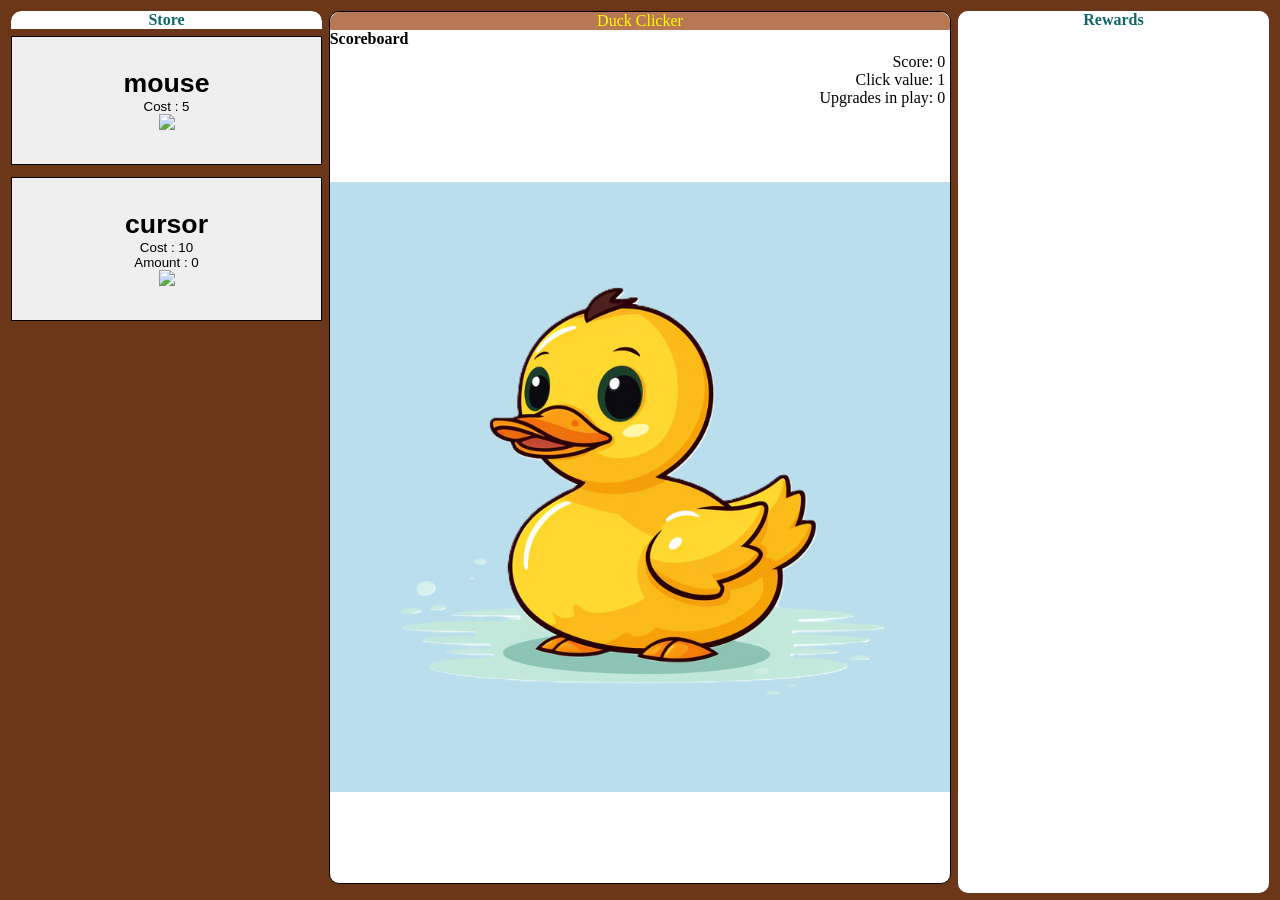
==== index.html @ 609fe761 "init of shop" ====
<!doctype html>
<!--
Author : Alexander Perlock + Ekaterina Uhalova
MACID : perlocka + uhalovae

Date Created     : 04 02 26
Date Modified    : 11 02 26

What page is for
-->
<html>

<head>
    <meta charset="utf-8">
    <meta name="viewport" content="width=device-width, initial-scale=1.0">

    <title>Duck Clicker</title>

    <link rel="stylesheet" href="./assets/css/index.css">

    <script src="./js/score.js"></script>
    <script src="./js/shop.js"></script>
    <script src="./js/rewards.js"></script>

    <script defer src="./js/event_listeners.js"></script>

</head>

<body>
    
    <div id="content">        
        <div id="clicker">
            <div class="duck-title">Duck Clicker</div>
            <div id="score">
                <h4>Scoreboard</h4>
                <ul id="scoreboard-values">
                    <li>Score: <span id="score_value"></span> </li>
                    <li>Click value: <span id="click_value"></span></li>
                    <li>Upgrades in play: <span id="upgrades_value"></span></li>
                </ul>
            </div>
            <div id="clickme">
                <img src="./assets/images/duck.png" height="100%">
            </div>

        </div>
        <div id="store">
            <div class="title">Store</div>
            <div id="upgrades"></div>
            <div id="buildings"></div>
        </div>
        <div id="rewards">
            <div class="title">Rewards</div>
            <div id="elements"></div>
        </div>
    </div>

    <script>
        update_scoreboard();
    </script>
</body>

</html>
---- assets/css/index.css ----
/*
 * Author : Alexander Perlock + Ekaterina Uhalova
 * MACID : perlocka + uhalovae
 * Date Created : 04 02 26
 * Date Modified : 04 02 26
 * 
 * Global format
 */

@import "./colors.css";
@import "./clicker.css";
@import "./rewards.css";
@import "./store.css";

* {
    margin: 0;
    padding: 0;
}

#content {
    display: flex;
    height: 97vh;
    margin: 0.5%;
    gap: 7px;
}
.title {
    width: 100%;
    font-size: 16px;
    font-weight: bold;
    text-align: center;
    position: sticky;
    top: 0%;
    background-color: var(--bg-color);
}

#scoreboard-values {
    text-align: right;
    padding: 5px;
    list-style-type: none;
}



/* Phone */
@media (max-width:479px) {

}

/* Tablet */
@media (min-width:480px) and (max-width:767px) {
    
}

/* PC */
@media (min-width:768px) {

    body {
        background-color: rgb(107, 55, 24);
    }

    #clicker,
    #store, 
    #rewards {
        background-color: white;
        border-radius: 10px;
    
    }

    #store {
        background-color: rgb(107, 55, 24);
    }

    /* #score {
        color: red;
        border-radius: 7px;
    } */

    .title {
        /* background-color: rgba(158, 72, 22, 0.736); */
        border-top-left-radius: 10px;
        border-top-right-radius: 10px;
        color: rgb(15, 103, 105);
    }

    .duck-title {
        background-color: rgba(158, 72, 22, 0.736);
        border-top-left-radius: 10px;
        border-top-right-radius: 10px;
        color: yellow;
        text-align: center;
    }

    #content {
        padding: 5px;
    }
    #store li {
        background-color: white;
        border-radius: 7px;
    }
}
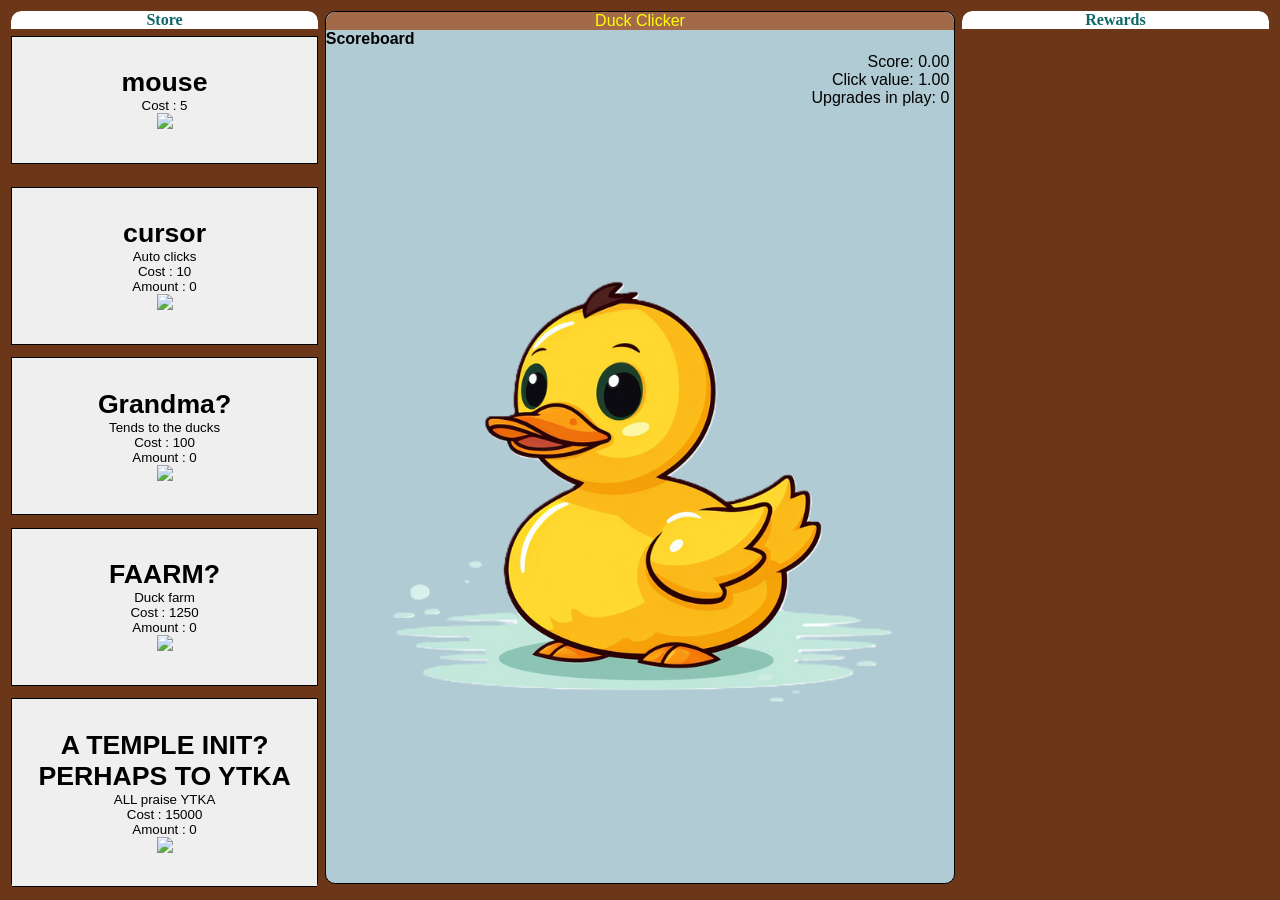
==== commit ba133eee: "changes" ====
--- a/index.html
+++ b/index.html
@@ -40,7 +40,7 @@
                 </ul>
             </div>
             <div id="clickme">
-                <img src="./assets/images/duck.png" height="100%">
+                <img src="./assets/images/duck.png">
             </div>
 
         </div>
--- a/assets/css/index.css
+++ b/assets/css/index.css
@@ -61,7 +61,7 @@
     #clicker,
     #store, 
     #rewards {
-        background-color: white;
+        /* background-color: white; */
         border-radius: 10px;
     
     }
@@ -69,6 +69,10 @@
     #store {
         background-color: rgb(107, 55, 24);
     }
+
+    /* #score {
+        background-color: rgba(173, 216, 231, 0.837);
+    } */
 
     /* #score {
         color: red;
@@ -97,4 +101,11 @@
         background-color: white;
         border-radius: 7px;
     }
-}+
+    #buildings, #upgrades {
+        flex: 1;
+        display: flex;
+        flex-direction: column;
+    }
+}
+
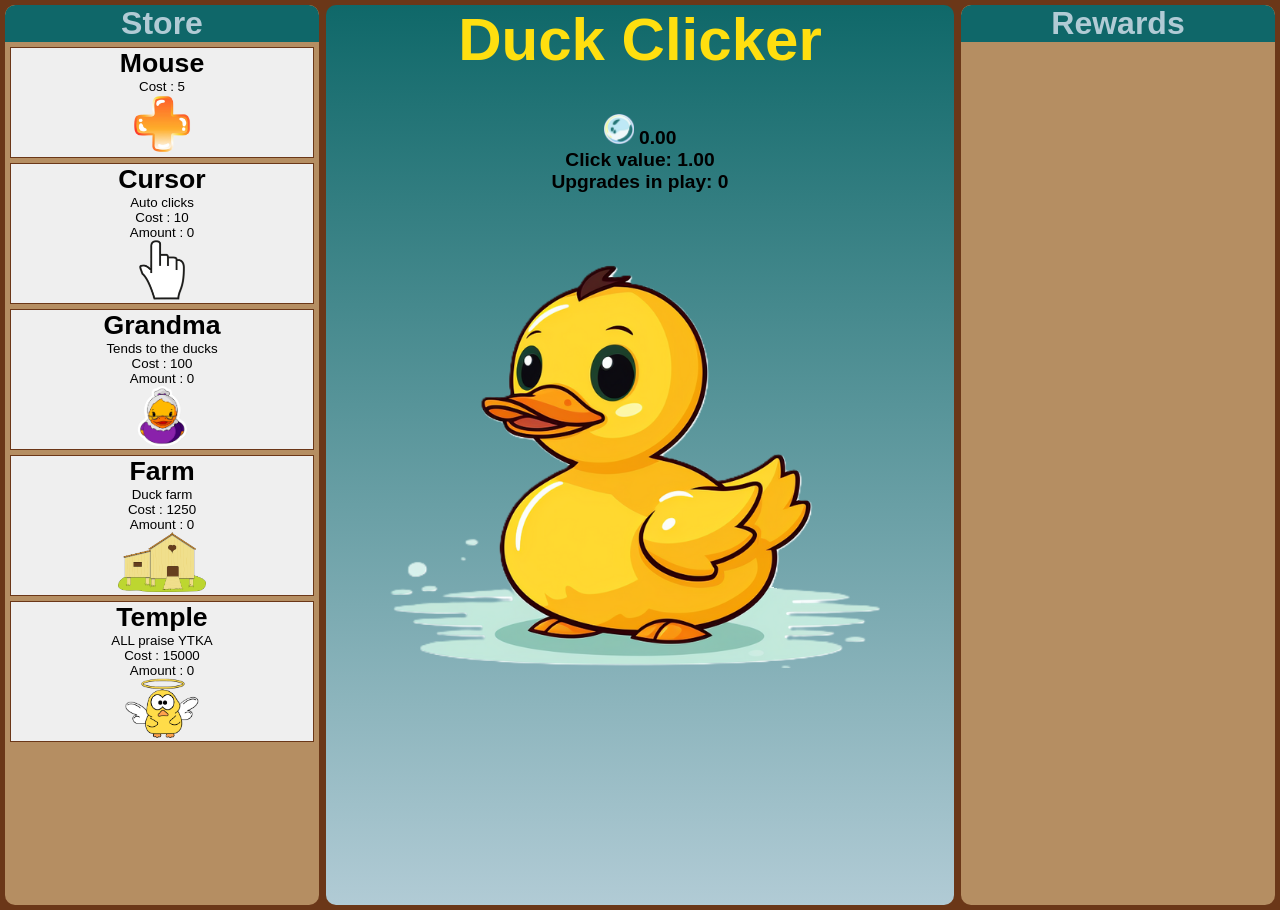
==== commit 69795f44: "changes" ====
--- a/index.html
+++ b/index.html
@@ -4,7 +4,7 @@
 MACID : perlocka + uhalovae
 
 Date Created     : 04 02 26
-Date Modified    : 11 02 26
+Date Modified    : 19 02 26
 
 What page is for
 -->
@@ -21,6 +21,7 @@
     <script src="./js/score.js"></script>
     <script src="./js/shop.js"></script>
     <script src="./js/rewards.js"></script>
+    <script src="./js/clicker.js"></script>
 
     <script defer src="./js/event_listeners.js"></script>
 
@@ -29,26 +30,28 @@
 <body>
     
     <div id="content">        
+        <div id="store">
+            <div class="title">Store</div>
+            <div id="upgrades"></div>
+            <div id="buildings"></div>
+        </div>
+
         <div id="clicker">
             <div class="duck-title">Duck Clicker</div>
             <div id="score">
-                <h4>Scoreboard</h4>
+                <!-- <h4>Scoreboard</h4> -->
                 <ul id="scoreboard-values">
-                    <li>Score: <span id="score_value"></span> </li>
+                    
+                    <li> <img src="./assets/images/bubble.png" width="30px"> <span id="score_value"></span> </li>
                     <li>Click value: <span id="click_value"></span></li>
                     <li>Upgrades in play: <span id="upgrades_value"></span></li>
                 </ul>
             </div>
             <div id="clickme">
-                <img src="./assets/images/duck.png">
+                <img src="./assets/images/duck.png" alt="Clickable image" id="clickImage" class="base-img">
             </div>
+        </div>
 
-        </div>
-        <div id="store">
-            <div class="title">Store</div>
-            <div id="upgrades"></div>
-            <div id="buildings"></div>
-        </div>
         <div id="rewards">
             <div class="title">Rewards</div>
             <div id="elements"></div>
--- a/assets/css/index.css
+++ b/assets/css/index.css
@@ -2,7 +2,7 @@
  * Author : Alexander Perlock + Ekaterina Uhalova
  * MACID : perlocka + uhalovae
  * Date Created : 04 02 26
- * Date Modified : 04 02 26
+ * Date Modified : 19 02 26
  * 
  * Global format
  */
@@ -17,28 +17,39 @@
     padding: 0;
 }
 
+body {
+    background-color: rgb(107, 55, 24);
+    font-family: 'Trebuchet MS', 'Lucida Sans Unicode', 'Lucida Grande', 'Lucida Sans', Arial, sans-serif;
+
+}
+
+.title {
+    /* width: 100%; */
+    font-size: 16px;
+    /* font-weight: bold; */
+    text-align: center;
+    /* position: sticky; */
+    /* top: 0%; */
+    background-color: var(--bg-color);
+    border-top-left-radius: 10px;
+    border-top-right-radius: 10px;
+    background-color: rgb(15, 103, 105);
+    font-family: 'Trebuchet MS', 'Lucida Sans Unicode', 'Lucida Grande', 'Lucida Sans', Arial, sans-serif;
+    font-weight: bolder;
+    font-size: xx-large;
+    color: rgb(177, 203, 213);
+}
+
 #content {
     display: flex;
-    height: 97vh;
-    margin: 0.5%;
+    flex-direction: row;
+    min-width: 99vh;
+    min-height: 100vh;
+    /* margin: 7px; */
     gap: 7px;
+    padding: 5px;
+    /* border: solid 1px blue; */
 }
-.title {
-    width: 100%;
-    font-size: 16px;
-    font-weight: bold;
-    text-align: center;
-    position: sticky;
-    top: 0%;
-    background-color: var(--bg-color);
-}
-
-#scoreboard-values {
-    text-align: right;
-    padding: 5px;
-    list-style-type: none;
-}
-
 
 
 /* Phone */
@@ -54,58 +65,5 @@
 /* PC */
 @media (min-width:768px) {
 
-    body {
-        background-color: rgb(107, 55, 24);
-    }
-
-    #clicker,
-    #store, 
-    #rewards {
-        /* background-color: white; */
-        border-radius: 10px;
-    
-    }
-
-    #store {
-        background-color: rgb(107, 55, 24);
-    }
-
-    /* #score {
-        background-color: rgba(173, 216, 231, 0.837);
-    } */
-
-    /* #score {
-        color: red;
-        border-radius: 7px;
-    } */
-
-    .title {
-        /* background-color: rgba(158, 72, 22, 0.736); */
-        border-top-left-radius: 10px;
-        border-top-right-radius: 10px;
-        color: rgb(15, 103, 105);
-    }
-
-    .duck-title {
-        background-color: rgba(158, 72, 22, 0.736);
-        border-top-left-radius: 10px;
-        border-top-right-radius: 10px;
-        color: yellow;
-        text-align: center;
-    }
-
-    #content {
-        padding: 5px;
-    }
-    #store li {
-        background-color: white;
-        border-radius: 7px;
-    }
-
-    #buildings, #upgrades {
-        flex: 1;
-        display: flex;
-        flex-direction: column;
-    }
 }
 
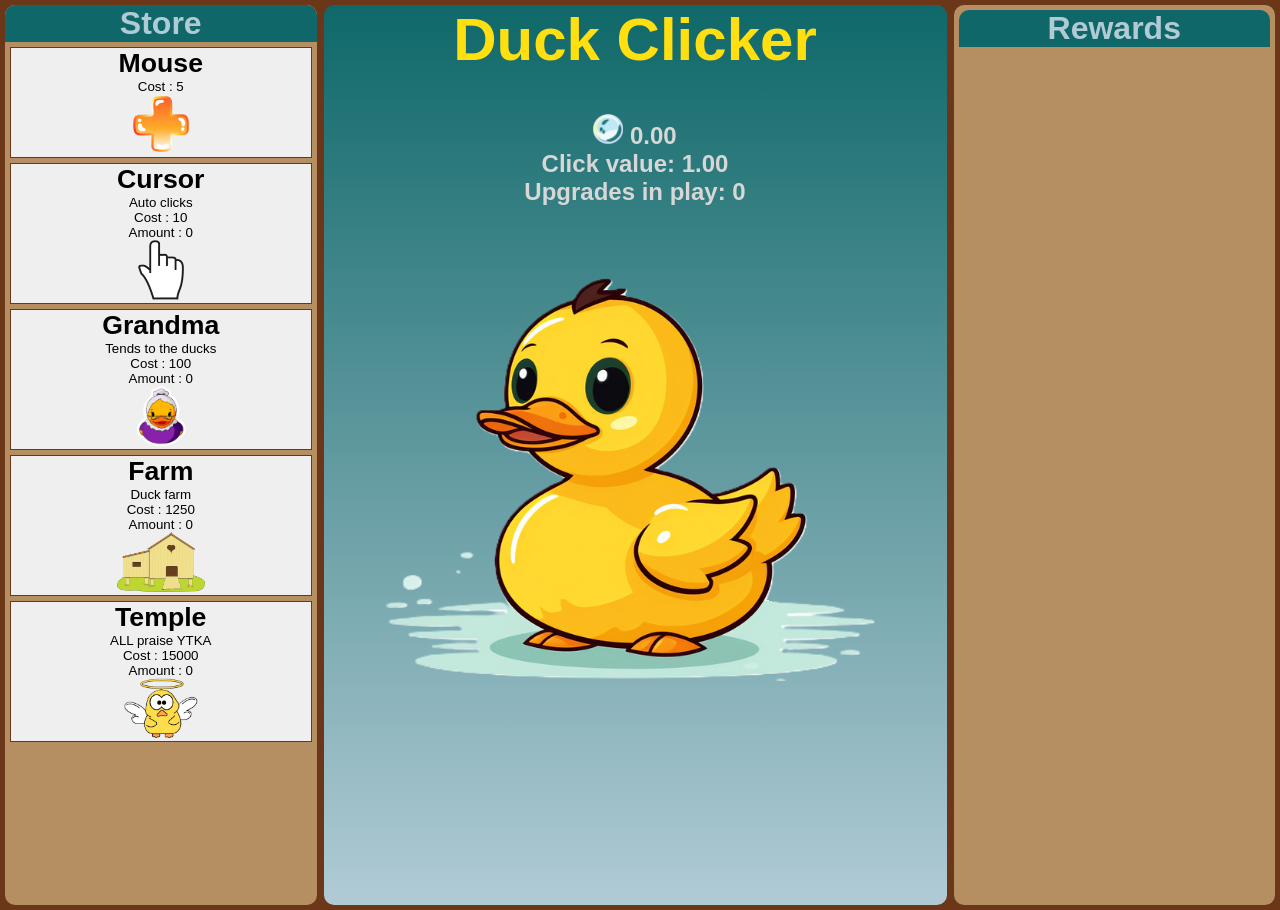
==== commit a853ff4c: "hello" ====
--- a/index.html
+++ b/index.html
@@ -32,6 +32,7 @@
     <div id="content">        
         <div id="store">
             <div class="title">Store</div>
+            <div id="bps"></div>
             <div id="upgrades"></div>
             <div id="buildings"></div>
         </div>
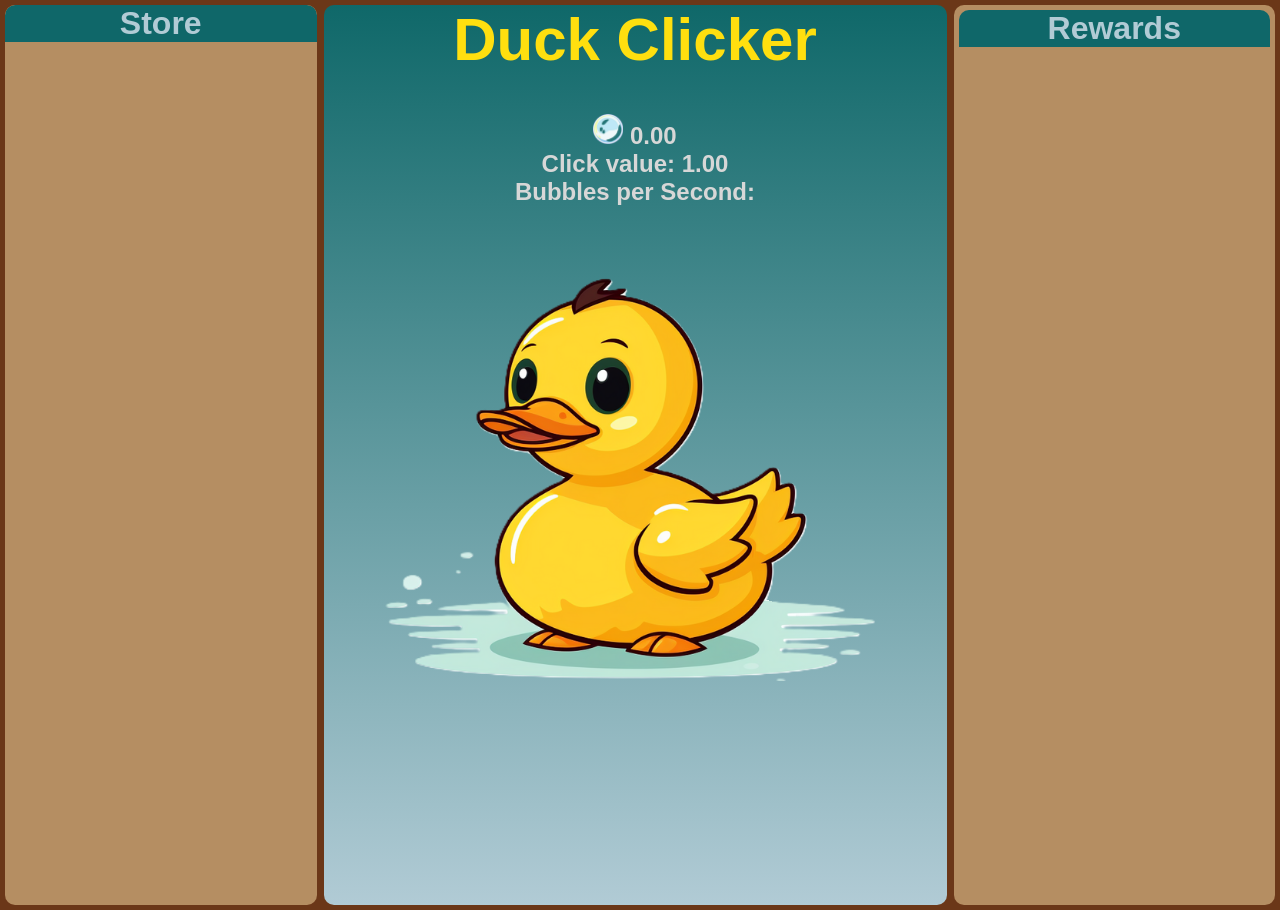
==== commit 4e1c802f: "changes" ====
--- a/index.html
+++ b/index.html
@@ -32,7 +32,6 @@
     <div id="content">        
         <div id="store">
             <div class="title">Store</div>
-            <div id="bps"></div>
             <div id="upgrades"></div>
             <div id="buildings"></div>
         </div>
@@ -45,7 +44,8 @@
                     
                     <li> <img src="./assets/images/bubble.png" width="30px"> <span id="score_value"></span> </li>
                     <li>Click value: <span id="click_value"></span></li>
-                    <li>Upgrades in play: <span id="upgrades_value"></span></li>
+                    <!-- <li>Upgrades in play: <span id="upgrades_value"></span></li> -->
+                    <li>Bubbles per Second: <span id="bps"></span></li>
                 </ul>
             </div>
             <div id="clickme">
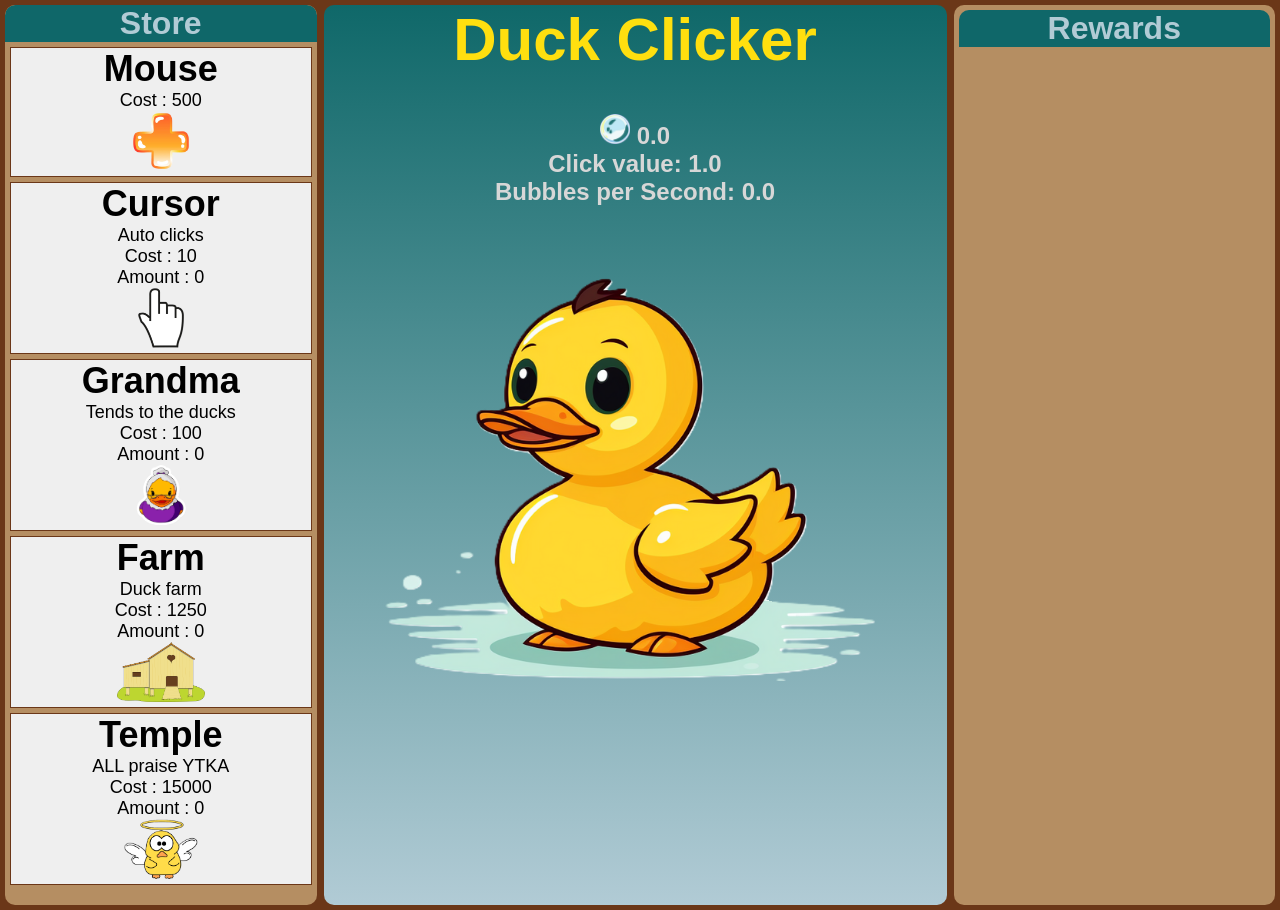
==== commit ba645c09: "removed reference to deleted file" ====
--- a/index.html
+++ b/index.html
@@ -21,7 +21,6 @@
     <script src="./js/score.js"></script>
     <script src="./js/shop.js"></script>
     <script src="./js/rewards.js"></script>
-    <script src="./js/clicker.js"></script>
 
     <script defer src="./js/event_listeners.js"></script>
 
